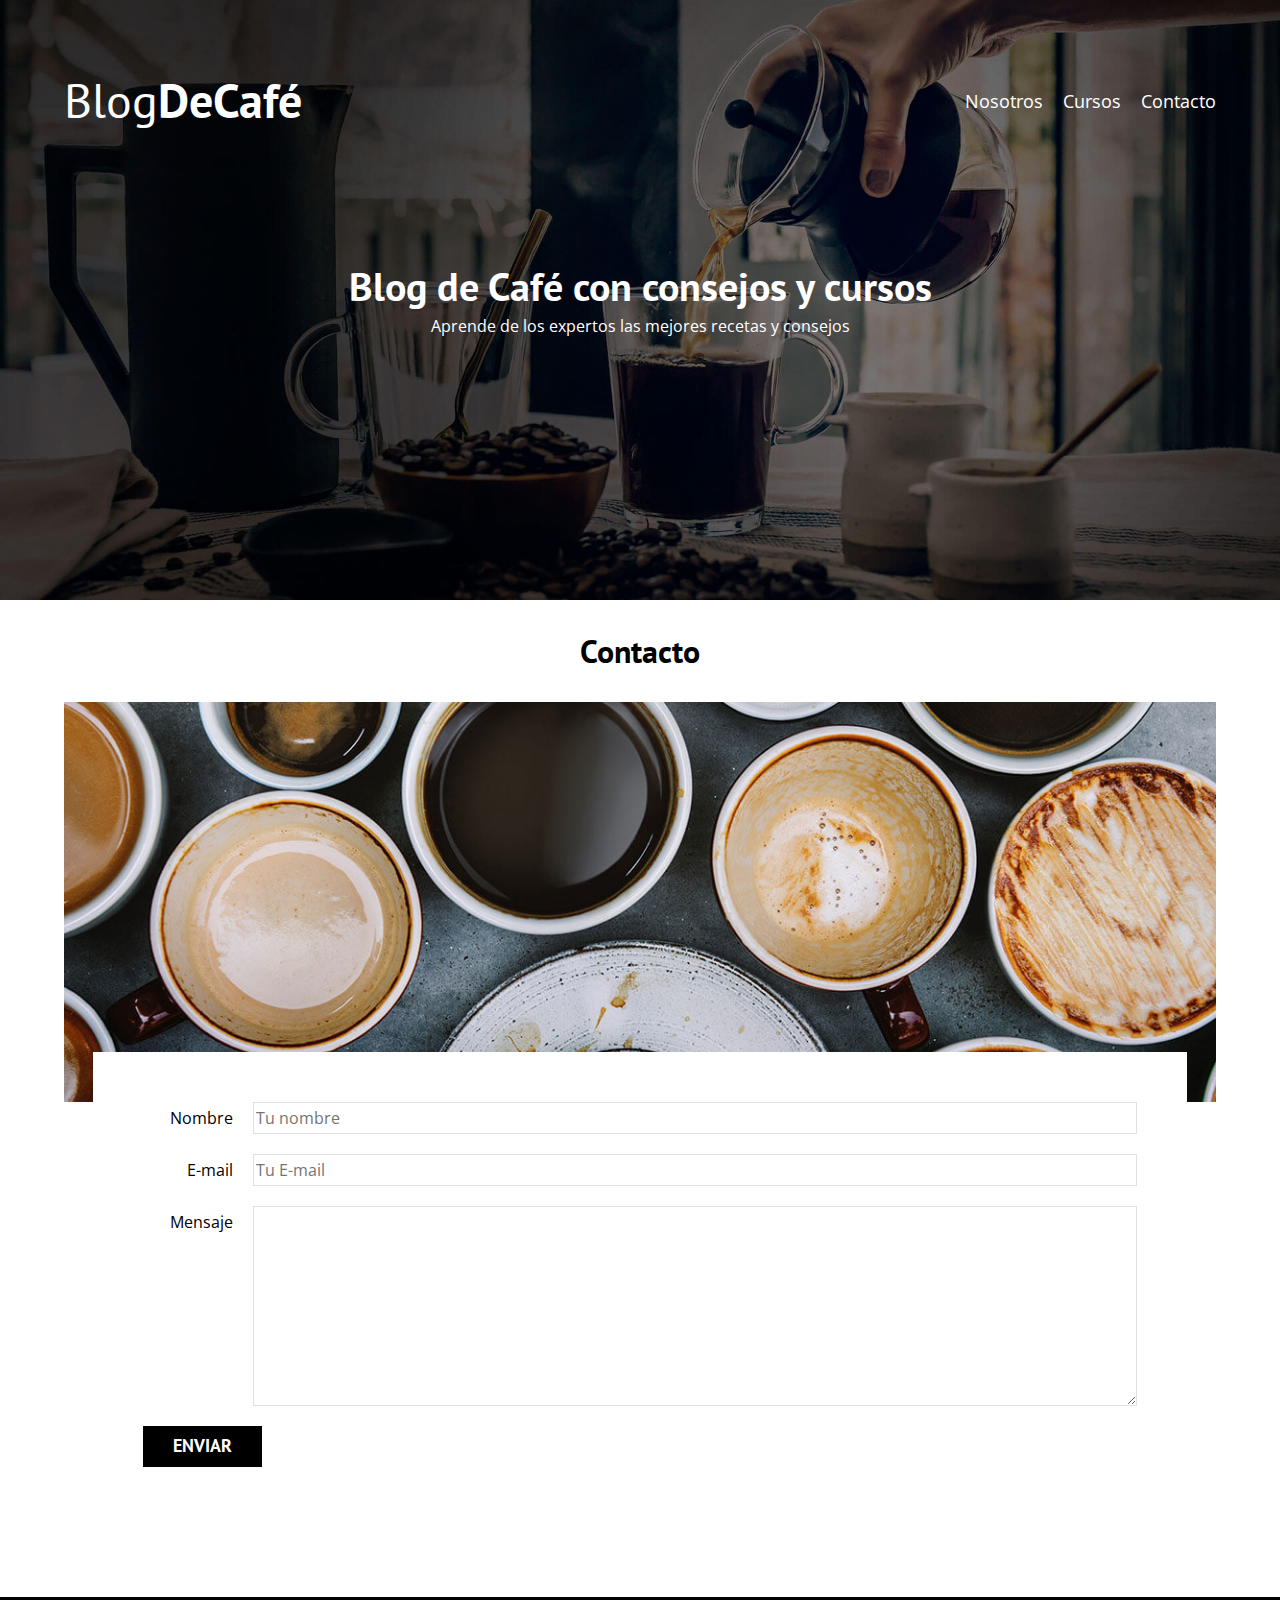
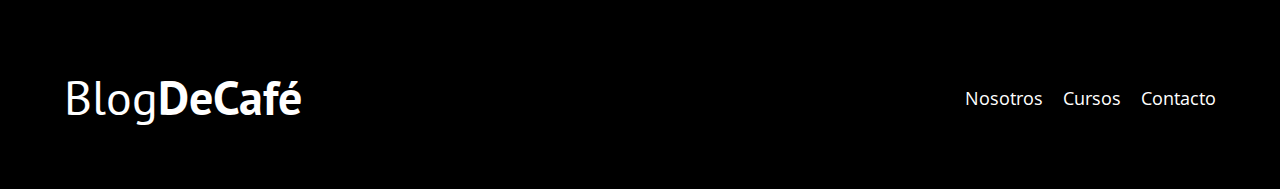
==== contacto.html @ 80953eaa "Creación de página de cursos, entrada del blog y formulario de contactos" ====
<!DOCTYPE html>
<html lang="en">
<head>
    <meta charset="UTF-8">
    <meta http-equiv="X-UA-Compatible" content="IE=edge">
    <meta name="viewport" content="width=device-width, initial-scale=1.0">
    <title>Blog de Café</title>
    <link rel="stylesheet" href="css/normalize.css">
    <link rel="preconnect" href="https://fonts.googleapis.com">
    <link rel="preconnect" href="https://fonts.gstatic.com" crossorigin>
    <link href="https://fonts.googleapis.com/css2?family=Open+Sans&family=PT+Sans:wght@400;700&display=swap" rel="stylesheet">
    <link rel="stylesheet" href="css/styles.css">
</head>
<body>

    <header class="header">

        <div class="contenedor">
            <div class="barra">
                <a href="index.html" class="logo">
                    <h1 class="logo__nombre centrar-texto">Blog<span class="logo__bold">DeCafé</span></h1>
                </a>

                <nav class="navegacion">
                    <a href="nosotros.html" class="navegacion__enlace">Nosotros</a>
                    <a href="cursos.html" class="navegacion__enlace">Cursos</a>
                    <a href="contacto.html" class="navegacion__enlace">Contacto</a>
                </nav>
            </div>
        </div>

        <div class="header__texto">
            <h2 class="no-margin">Blog de Café con consejos y cursos</h2>
            <p class="no-margin">Aprende de los expertos las mejores recetas y consejos</p>
        </div>
    </header>

    <main class="contenedor">
       <h3 class="centrar-texto">Contacto</h3>
       <div class="contacto-bg"></div>

       <form class="formulario">
           <div class="campo">
               <label class="campo__label" for="nombre">Nombre</label>
               <input class="campo__field" type="text" placeholder="Tu nombre" id="nombre">
           </div>
           <div class="campo">
            <label class="campo__label" for="email">E-mail</label>
            <input class="campo__field" type="email" placeholder="Tu E-mail" id="email">
        </div>
        <div class="campo">
            <label class="campo__label" for="mensaje">Mensaje</label>
            <textarea class="campo__field campo__field--textarea" id="mensaje"></textarea>
        </div>

        <div class="campo">
            <input type="submit" value="Enviar" class="boton boton--primario">
        </div>
       </form>
    </main>

    <footer class="footer">
        <div class="contenedor">
            <div class="barra">
                <a href="index.html" class="logo">
                    <h1 class="logo__nombre centrar-texto">Blog<span class="logo__bold">DeCafé</span></h1>
                </a>

                <nav class="navegacion">
                    <a href="nosotros.html" class="navegacion__enlace">Nosotros</a>
                    <a href="cursos.html" class="navegacion__enlace">Cursos</a>
                    <a href="contacto.html" class="navegacion__enlace">Contacto</a>
                </nav>
            </div>
        </div>
    </footer>
    
</body>
</html>
---- css/styles.css ----
:root {
    --fuenteHeading: 'PT Sans', sans-serif;
    --fuenteParrafos: 'Open Sans', sans-serif;

    --primario: #784D3C;
    --gris: #e1e1e1;
    --blanco: #ffffff;
    --negro: #000000;
}

html {
    box-sizing: border-box;
    font-size: 62.5%; /* 1 rem == 10px */
}

*, *:before, *:after {
    box-sizing: inherit;
}

body {
    font-family: var(--fuenteParrafos);
    font-size: 1.6rem;
    line-height: 2;
}

/** Globales **/
.contenedor {
    width: min(90%, 120rem); /* Aplica la menor medida, resume en una sola linea: 
                                max-width: 120rem;
                                width: 90%;*/
    margin: 0 auto;
}

a {
    text-decoration: none;
}

h1, h2, h3, h4 {
    font-family: var(--fuenteHeading);
    line-height: 1.2;
}

h1 {
    font-size: 4.8rem;
}
h2 {
    font-size: 4rem;
}
h3 {
    font-size: 3.2rem;
}
h4 {
    font-size: 2.8rem;
}

img {
    max-width: 100%;
}


/** Utilidades **/
.no-margin {
    margin: 0;
}

.no-padding {
    padding: 0;
}

.centrar-texto {
    text-align: center;
}

.header {
    background-image: url(../img/banner.jpg);
    height: 60rem;
    background-size: cover;
    background-repeat: no-repeat;
    background-position: center center;
}

.header__texto {
    text-align: center;
    color: var(--blanco);
    margin-top: 5rem;
}

.barra {
    padding-top: 4rem;
}

.logo {
    color: var(--blanco);
}

.logo__nombre {
    font-weight: 400;
}

.logo__bold {
    font-weight: 700;
}

.navegacion__enlace {
    display: block;
    text-align: center;
    font-size: 1.8rem;
    color: var(--blanco);
}

@media (min-width: 768px) {
    .barra {
        display: flex;
        justify-content: space-between;
        align-items: center;
    }

    .header__texto {
        margin-top: 10rem;
    }
    .navegacion {
        display: flex;
        gap: 2rem;
    }
}

@media (min-width: 768px) {
    .contenido-principal {
        display: grid;
        grid-template-columns: 2fr 1fr;
        column-gap: 4rem;
    }
}

.entrada {
    border-bottom: 1px solid var(--gris);
    margin-bottom: 2rem;
}

.entrada:last-of-type {
    border: none;
    margin-bottom: 0;
}

.boton {
    display: block;
    font-family: var(--fuenteHeading);
    color: var(--blanco);
    text-align: center;
    padding: 1rem 3rem;
    font-size: 1.8rem;
    text-transform: uppercase;
    font-weight: 700;
    margin-bottom: 2rem;
    border: none;
}

@media (min-width: 768px) {
    .boton {
        display: inline-block;
    }
}

.boton:hover {
    cursor: pointer;
}

.boton--primario {
    background-color: var(--negro);
}

.boton--secundario {
    background-color: var(--primario);
}

.cursos {
    list-style: none;
}

.widget-curso {
    border-bottom: 1px solid var(--gris);
    margin-bottom: 2rem;
}

.widget-curso:last-of-type {
    border-bottom: none;
    margin-bottom: 0;
}

.widget-curso__label {
    font-family: var(--fuenteHeading);
    font-weight: bold;
    font-size: 2rem;
}

.widget-curso__label span {
    font-weight: normal;
}

.footer {
    background-color: var(--negro);
    padding-bottom: 3rem;
    margin-top: 4rem;
}

/** Sobre Nosotros **/
.sobre-nosotros {
    display: grid;
    grid-template-columns: repeat(2, 1fr);
    column-gap: 2rem;
}

/** Cursos **/

.curso {
    padding: 3rem 0;
    border-bottom: 1px solid var(--gris);
}

.curso:last-of-type {
    border: none;
}

@media (min-width: 768px) {
    .curso {
        display: grid;
        grid-template-columns: 1fr 2fr;
        column-gap: 2rem;
    }
}

.curso {
    padding: 3rem 0;
    border-bottom: 1px solid var(--gris);
}

.curso__label {
    font-family: var(--fuenteHeading);
    font-weight: bold;
    font-size: 2rem;
}

.curso__label span {
    font-weight: normal;
}


.contacto-bg {
    background-image: url(../img/contacto.jpg);
    height: 40rem;
    background-size: cover;
    background-repeat: no-repeat;
}

.formulario {
    background-color: var(--blanco);
    margin: -5rem auto 0 auto;
    width: 95%;
    padding: 5rem;
}

.campo {
    display: flex;
    margin-bottom: 2rem;
    gap: 2rem;
}

.campo__label {
    flex: 0 0 9rem;
    text-align: right;
}

.campo__field {
    flex: 1;
    border: 1px solid var(--gris);
}

.campo__field--textarea {
    height: 20rem;
}
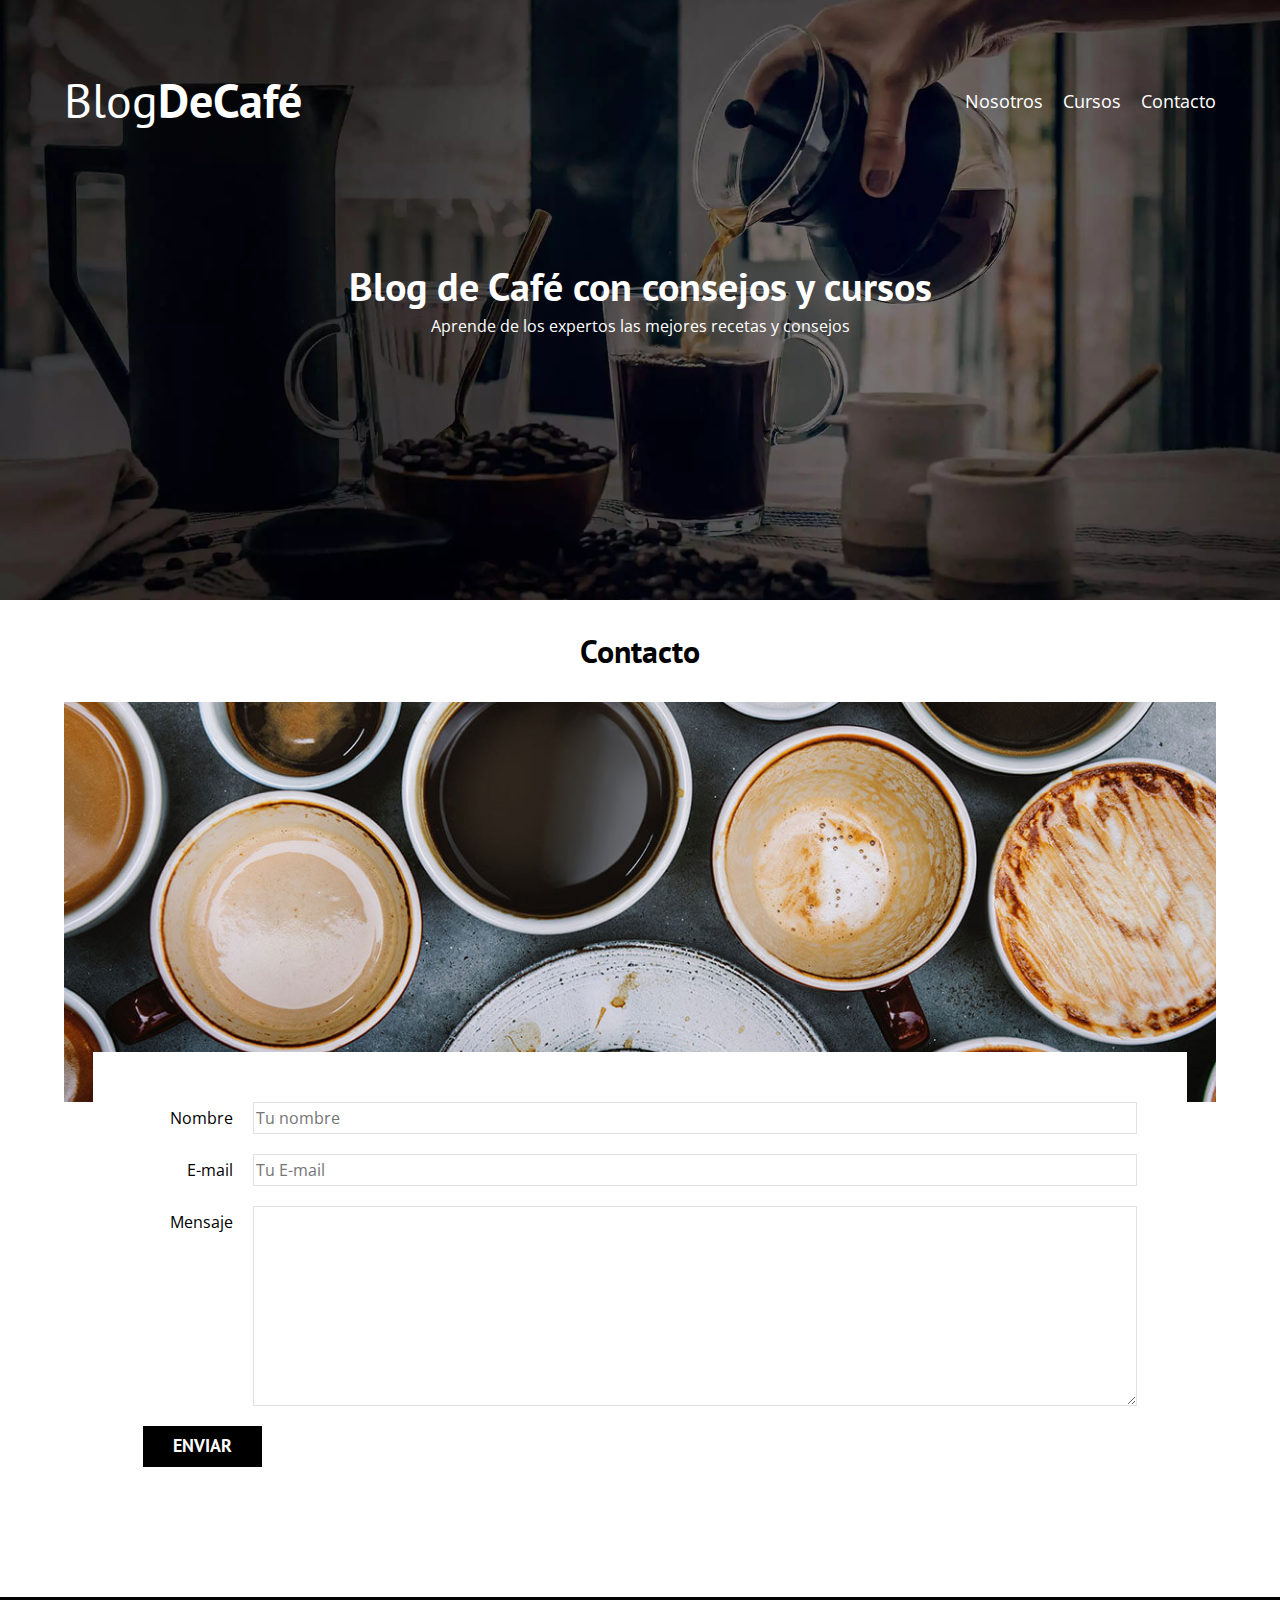
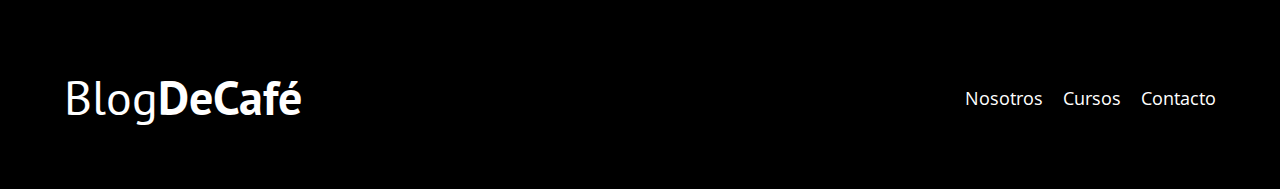
==== commit ef3e1bbb: "Mejorando el performance, con loadin lazy, preload, wepb, modernizer y prefetch" ====
--- a/contacto.html
+++ b/contacto.html
@@ -5,11 +5,22 @@
     <meta http-equiv="X-UA-Compatible" content="IE=edge">
     <meta name="viewport" content="width=device-width, initial-scale=1.0">
     <title>Blog de Café</title>
+    <!--Prefetch - Cargar la página que el usuario podría visitar-->
+    <link rel="prefetch" href="nosotros.html" as="document">
+    <meta name="description" content="Página web de blog de café">
+
+    <!---Preload - archivos muy importantes que el navegador debe cargar-->
+    <link rel="preload" href="css/normalize.css" as="style">
     <link rel="stylesheet" href="css/normalize.css">
+
     <link rel="preconnect" href="https://fonts.googleapis.com">
     <link rel="preconnect" href="https://fonts.gstatic.com" crossorigin>
     <link href="https://fonts.googleapis.com/css2?family=Open+Sans&family=PT+Sans:wght@400;700&display=swap" rel="stylesheet">
+    
+    <link rel="preload" href="css/styles.css" as="style">
     <link rel="stylesheet" href="css/styles.css">
+
+    <link rel="preload" href="img/blog1.jpg" as="image">
 </head>
 <body>
 
@@ -74,6 +85,6 @@
             </div>
         </div>
     </footer>
-    
+    <script src="js/modernizr.js"></script>
 </body>
 </html>
--- a/css/styles.css
+++ b/css/styles.css
@@ -71,8 +71,16 @@
     text-align: center;
 }
 
+/** Header **/
+.webp .header {
+    background-image: url(../img/banner.webp);
+}
+
+.no-webp .header {
+    background-image: url(../img/banner.jpg);
+}
+
 .header {
-    background-image: url(../img/banner.jpg);
     height: 60rem;
     background-size: cover;
     background-repeat: no-repeat;
--- a/css/styles.css
+++ b/css/styles.css
@@ -71,8 +71,16 @@
     text-align: center;
 }
 
+/** Header **/
+.webp .header {
+    background-image: url(../img/banner.webp);
+}
+
+.no-webp .header {
+    background-image: url(../img/banner.jpg);
+}
+
 .header {
-    background-image: url(../img/banner.jpg);
     height: 60rem;
     background-size: cover;
     background-repeat: no-repeat;
